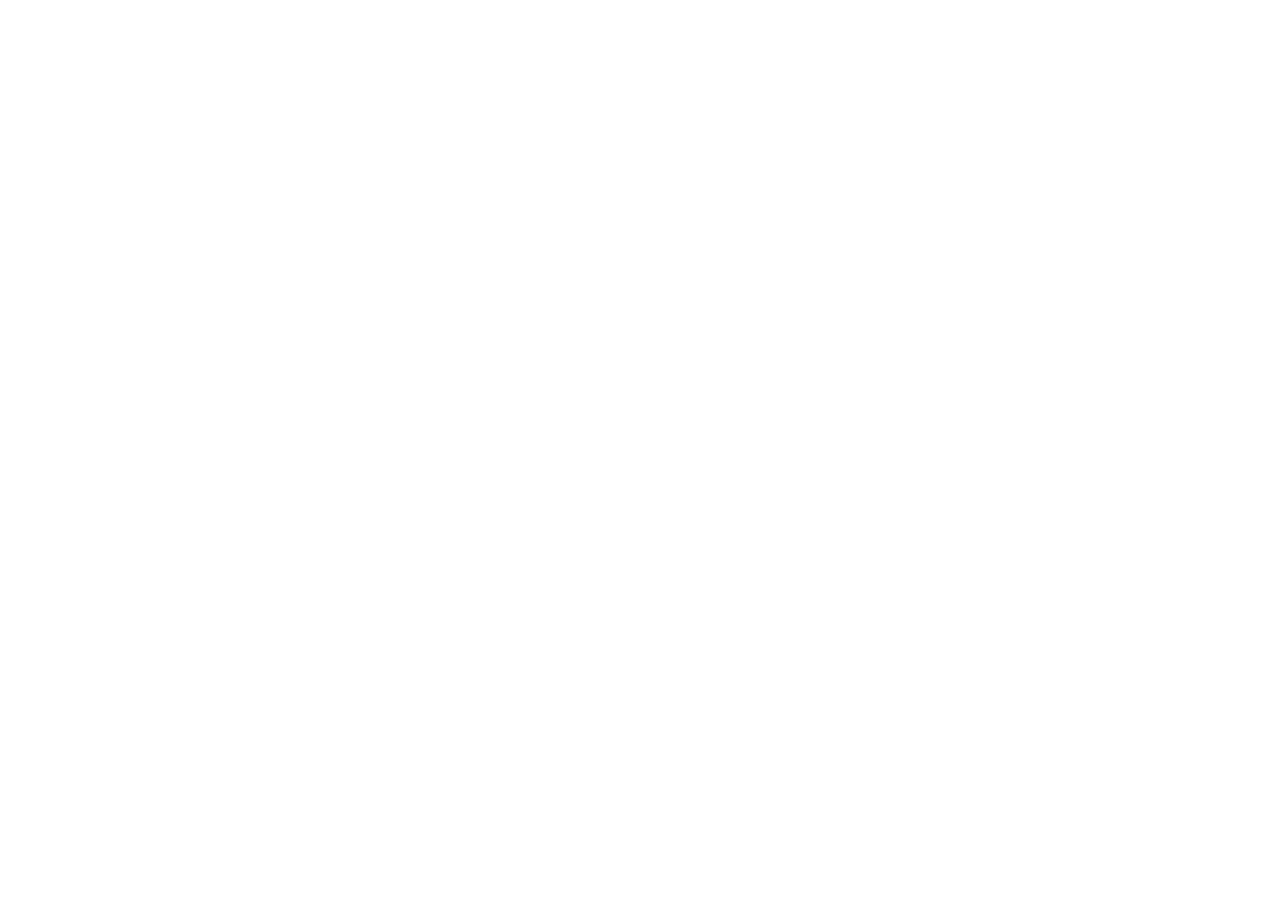
==== index.html @ 7d0c04c6 "set up html css js and bootstrap connection" ====
<!DOCTYPE html>
<html lang="en">
<head>
    <meta charset="UTF-8">
    <meta name="viewport" content="width=device-width, initial-scale=1.0">
    <title>Campus Life Super App</title>

    <!-- Bootstrap-->
    <link href="https://cdn.jsdelivr.net/npm/bootstrap@5.3.3/dist/css/bootstrap.min.css" rel="stylesheet">

    <!-- Added link to external stylesheet -->
    <link rel="stylesheet" href="css/style.css">
</head>
<body>
    <!--- content will go here --->

    <!-- Bootstrap JS -->
    <script src="https://cdn.jsdelivr.net/npm/bootstrap@5.3.3/dist/js/bootstrap.bundle.min.js"></script>

    <!-- connects javascript file -->
    <script src="js/script.js"></script>
</body>
</html>
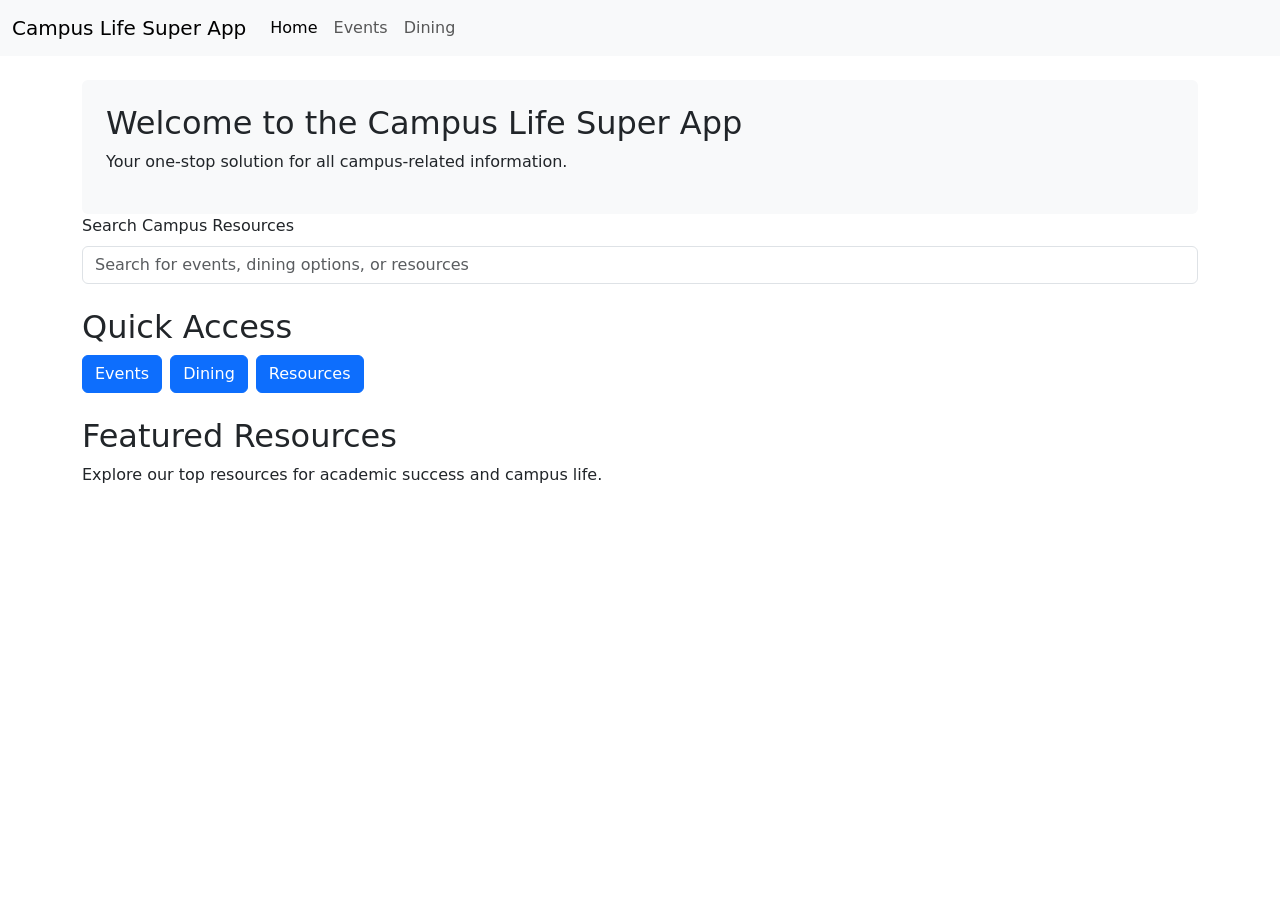
==== commit 2aa44200: "added content to all pages based on wireframe features" ====
--- a/index.html
+++ b/index.html
@@ -12,7 +12,70 @@
     <link rel="stylesheet" href="css/style.css">
 </head>
 <body>
-    <!--- content will go here --->
+    <!--- NAVBAR --->
+    <nav class="navbar navbar-expand-lg bg-light">
+        <div class="container-fluid">
+
+            <!-- Logo / App name -->
+            <a class="navbar-brand" href="index.html">Campus Life Super App</a>
+
+            <!-- Mobile toggle button -->
+            <button class="navbar-toggler" type="button" data-bs-toggle="collapse" data-bs-target="#navbarNav">
+                <span class="navbar-toggler-icon"></span>
+            </button>
+
+            <!-- Navigation Links -->
+            <div class="collapse navbar-collapse" id="navbarNav">
+                <ul class="navbar-nav">
+
+                    <li class="nav-item">
+                        <a class="nav-link active" href="index.html">Home</a>
+                    </li>
+
+                    <li class="nav-item">
+                        <a class="nav-link" href="events.html">Events</a>
+                    </li>
+
+                    <li class="nav-item">
+                        <a class="nav-link" href="dining.html">Dining</a>
+                    </li>
+                </ul>
+            </div>
+        </div>
+    </nav>
+
+
+    <!-- Home page content -->
+    <div class="container mt-4">
+        
+        <!-- Welcome section -->
+         <div class="p-4 bg-light rounded">
+            <h2>Welcome to the Campus Life Super App</h2>
+            <p>Your one-stop solution for all campus-related information.</p>
+        </div>
+
+    <!-- Search section -->
+     <div class="mb-4">
+         <label for="searchBar" class="form-label">Search Campus Resources</label>
+         <input type="text" class="form-control" id="searchBar" placeholder="Search for events, dining options, or resources">
+     </div>
+
+    <!-- Quick access section -->
+    <div class="mb-4">
+        <h2>Quick Access</h2>
+        <div class="d-flex gap-2 flex-wrap">
+            <button class="btn btn-primary">Events</button>
+            <button class="btn btn-primary">Dining</button>
+            <button class="btn btn-primary">Resources</button>
+        </div>
+    </div>
+
+    <!-- Featured section -->
+    <div class="mb-4">
+        <h2>Featured Resources</h2>
+        <p>Explore our top resources for academic success and campus life.</p>
+    </div>
+    </div>
 
     <!-- Bootstrap JS -->
     <script src="https://cdn.jsdelivr.net/npm/bootstrap@5.3.3/dist/js/bootstrap.bundle.min.js"></script>
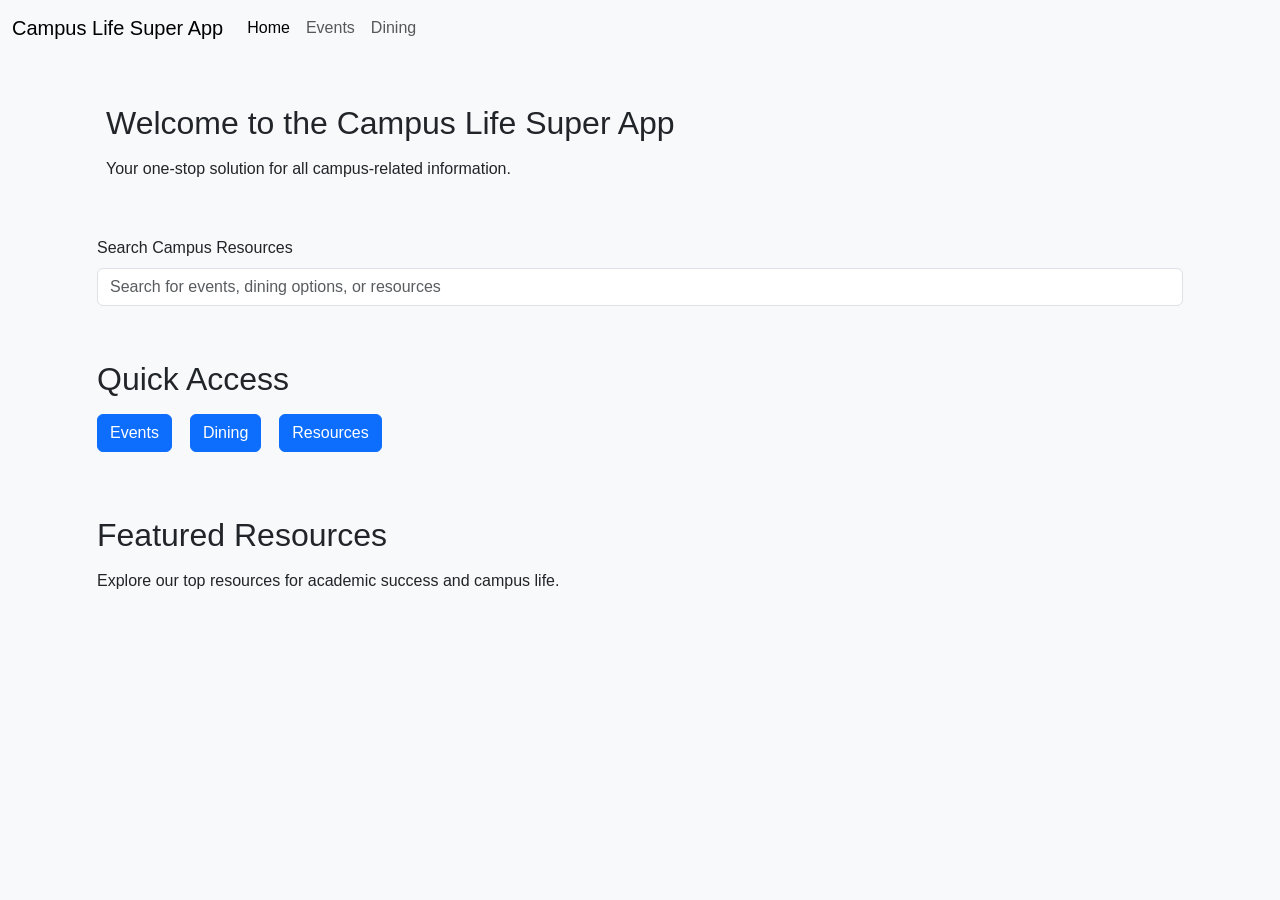
==== commit 5788a89d: "added custom css styling javascript interactivity and api placeholder setup" ====
--- a/index.html
+++ b/index.html
@@ -64,9 +64,9 @@
     <div class="mb-4">
         <h2>Quick Access</h2>
         <div class="d-flex gap-2 flex-wrap">
-            <button class="btn btn-primary">Events</button>
-            <button class="btn btn-primary">Dining</button>
-            <button class="btn btn-primary">Resources</button>
+            <button id="eventsBtn" class="btn btn-primary">Events</button>
+            <button id="diningBtn" class="btn btn-primary">Dining</button>
+            <button id="resourcesBtn" class="btn btn-primary">Resources</button>
         </div>
     </div>
 
--- a/css/style.css
+++ b/css/style.css
@@ -0,0 +1,42 @@
+/* basic page styling */
+body {
+    background-color: #f8f9fa;
+    font-family: Arial, sans-serif;
+}
+
+/* navbar styling */
+.navbar {
+    margin-bottom: 20px;
+}
+
+/* section/card spacing */
+.container h1,
+.container h2,
+.container h3 {
+    margin-bottom: 15px;
+}
+
+/* quick access button styling */
+.btn {
+    margin-right: 10px;
+    margin-bottom: 10px;
+}
+
+/* card styling */
+.card {
+    box-shadow: 0 2px 6px rgba(0, 0, 0, 0.1);
+    border: none;
+}
+
+/* card hover effect */
+.card:hover {
+    transform: translateY(-5px);
+    box-shadow: 0 4px 12px rgba(0, 0, 0, 0.2);
+}                                           
+
+/* featured and welcome section */
+.bg-light.rounded,
+.mb-4{
+    padding: 15px;
+    border-radius: 8px;
+}
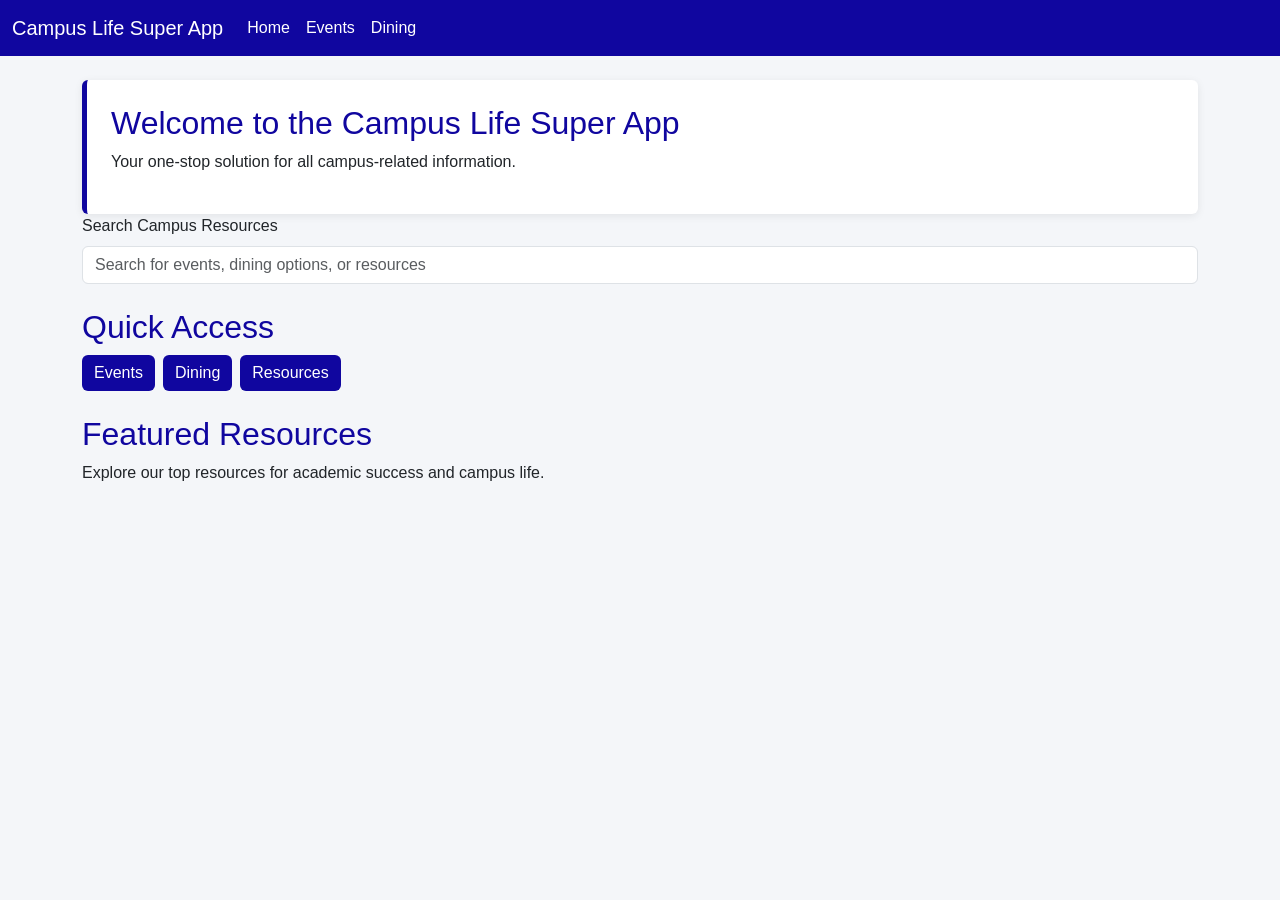
==== commit 4c232495: "final mvp updates and updated css styling" ====
--- a/index.html
+++ b/index.html
@@ -13,7 +13,7 @@
 </head>
 <body>
     <!--- NAVBAR --->
-    <nav class="navbar navbar-expand-lg bg-light">
+    <nav class="navbar navbar-expand-lg navbar-dark" style="background-color: #10069f;">
         <div class="container-fluid">
 
             <!-- Logo / App name -->
--- a/css/style.css
+++ b/css/style.css
@@ -1,42 +1,65 @@
 /* basic page styling */
 body {
-    background-color: #f8f9fa;
+    background-color: #f4f6f9;
     font-family: Arial, sans-serif;
 }
 
 /* navbar styling */
 .navbar {
+    background-color: #10069f !important;
     margin-bottom: 20px;
 }
 
-/* section/card spacing */
+.navbar-brand,
+ .nav-link {
+    color: white !important;        
+ }
+
+ .nav-link:hover {
+    color: #d1d1d1 !important;        
+ }
+
+/* Headings */
 .container h1,
 .container h2,
 .container h3 {
-    margin-bottom: 15px;
+    color: #10069f;
 }
 
-/* quick access button styling */
-.btn {
-    margin-right: 10px;
-    margin-bottom: 10px;
+/* Buttons */
+.btn-primary {
+    background-color: #10069f;
+    border: gold;
+}
+
+.btn-primary:hover {
+    background-color: #0c047a;
 }
 
 /* card styling */
 .card {
-    box-shadow: 0 2px 6px rgba(0, 0, 0, 0.1);
+    border-radius: 10px;
+    box-shadow: 0 2px 8px rgba(0, 0, 0, 0.1);
     border: none;
+    transition: transform 0.2s, box-shadow 0.2s ease;
 }
 
 /* card hover effect */
 .card:hover {
     transform: translateY(-5px);
-    box-shadow: 0 4px 12px rgba(0, 0, 0, 0.2);
+    box-shadow: 0 4px 14px rgba(0, 0, 0, 0.2);
 }                                           
 
 /* featured and welcome section */
-.bg-light.rounded,
-.mb-4{
-    padding: 15px;
+.container {
+    margin-top: 20px;
+}
+
+.bg-light {
+    background-color: #ffffff !important;
+    border-left: 5px solid #10069f;
+    padding: 20px;
     border-radius: 8px;
+    box-shadow: 0 2px 8px rgba(0, 0, 0, 0.08);
 }
+
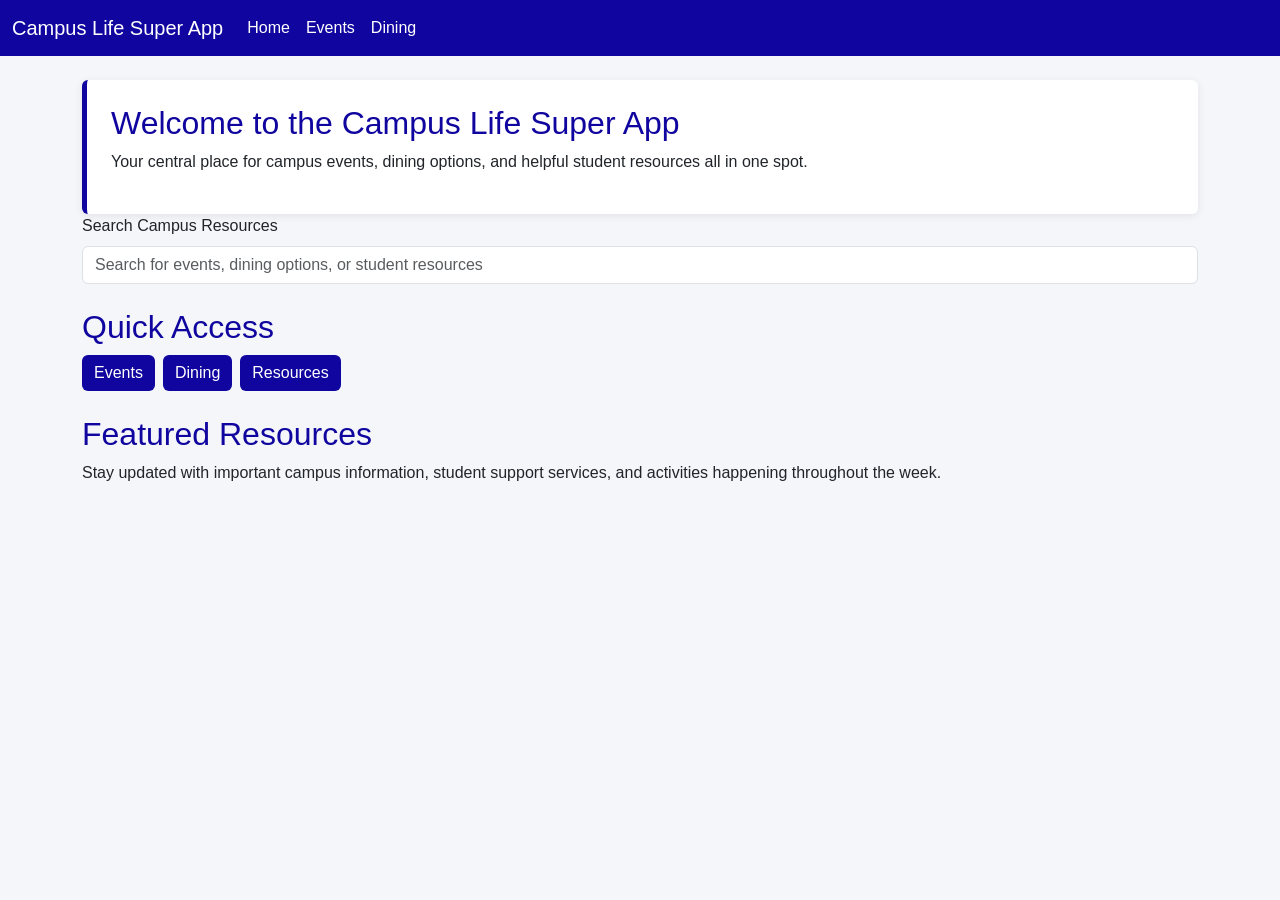
==== commit 08d385ed: "updated page texts for index, events, and dining pages" ====
--- a/index.html
+++ b/index.html
@@ -51,13 +51,13 @@
         <!-- Welcome section -->
          <div class="p-4 bg-light rounded">
             <h2>Welcome to the Campus Life Super App</h2>
-            <p>Your one-stop solution for all campus-related information.</p>
+            <p>Your central place for campus events, dining options, and helpful student resources all in one spot.</p>
         </div>
 
     <!-- Search section -->
      <div class="mb-4">
          <label for="searchBar" class="form-label">Search Campus Resources</label>
-         <input type="text" class="form-control" id="searchBar" placeholder="Search for events, dining options, or resources">
+         <input type="text" class="form-control" id="searchBar" placeholder="Search for events, dining options, or student resources">
      </div>
 
     <!-- Quick access section -->
@@ -73,7 +73,7 @@
     <!-- Featured section -->
     <div class="mb-4">
         <h2>Featured Resources</h2>
-        <p>Explore our top resources for academic success and campus life.</p>
+        <p>Stay updated with important campus information, student support services, and activities happening throughout the week.</p>
     </div>
     </div>
 
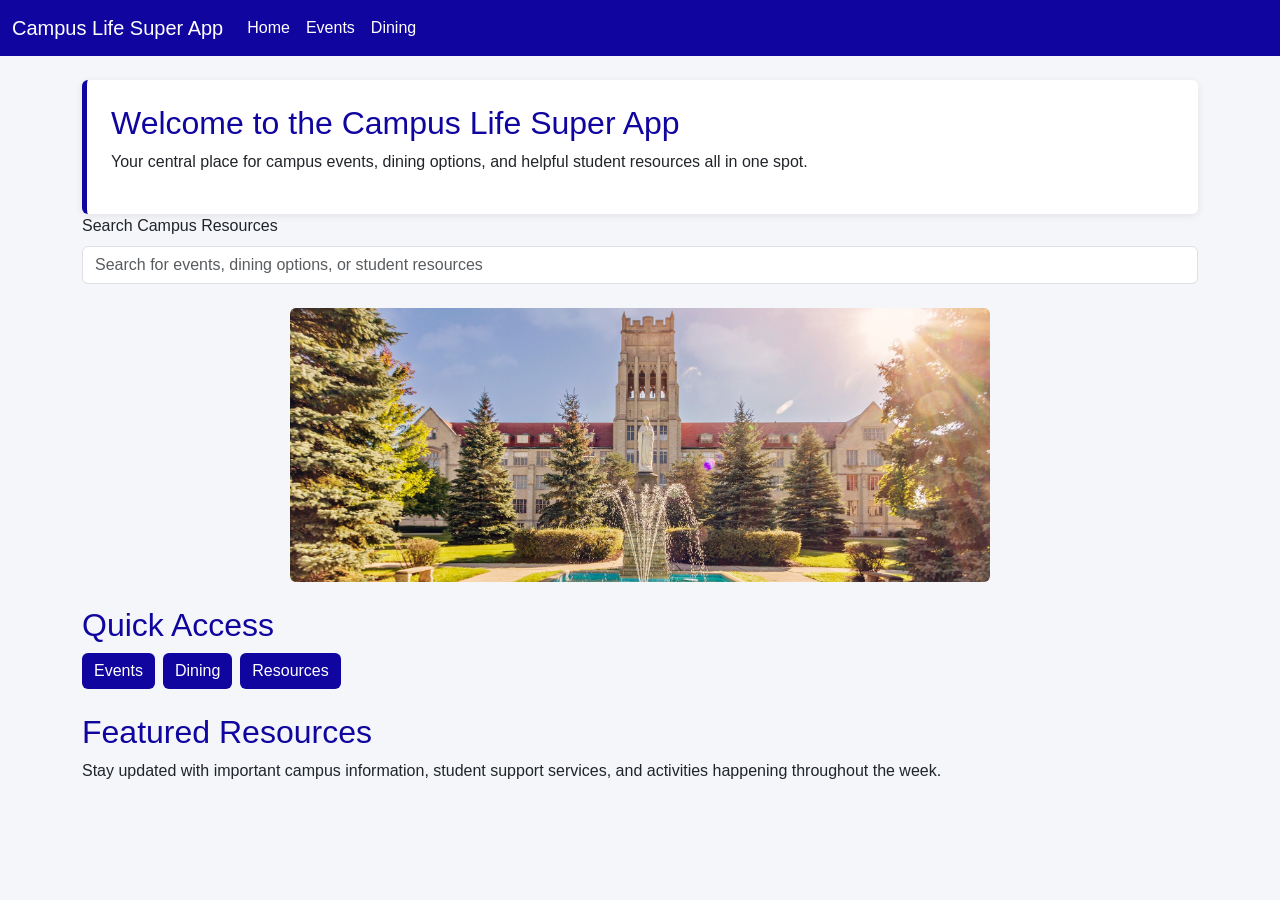
==== commit 31a0b735: "added image to homepage" ====
--- a/index.html
+++ b/index.html
@@ -59,6 +59,11 @@
          <label for="searchBar" class="form-label">Search Campus Resources</label>
          <input type="text" class="form-control" id="searchBar" placeholder="Search for events, dining options, or student resources">
      </div>
+    
+    <!-- Image -->
+    <div class="text-center mb-4">
+        <img src="images/campus.jpg" alt="Campus view" class="img-fluid rounded" style="max-width: 700px;">
+    </div>
 
     <!-- Quick access section -->
     <div class="mb-4">
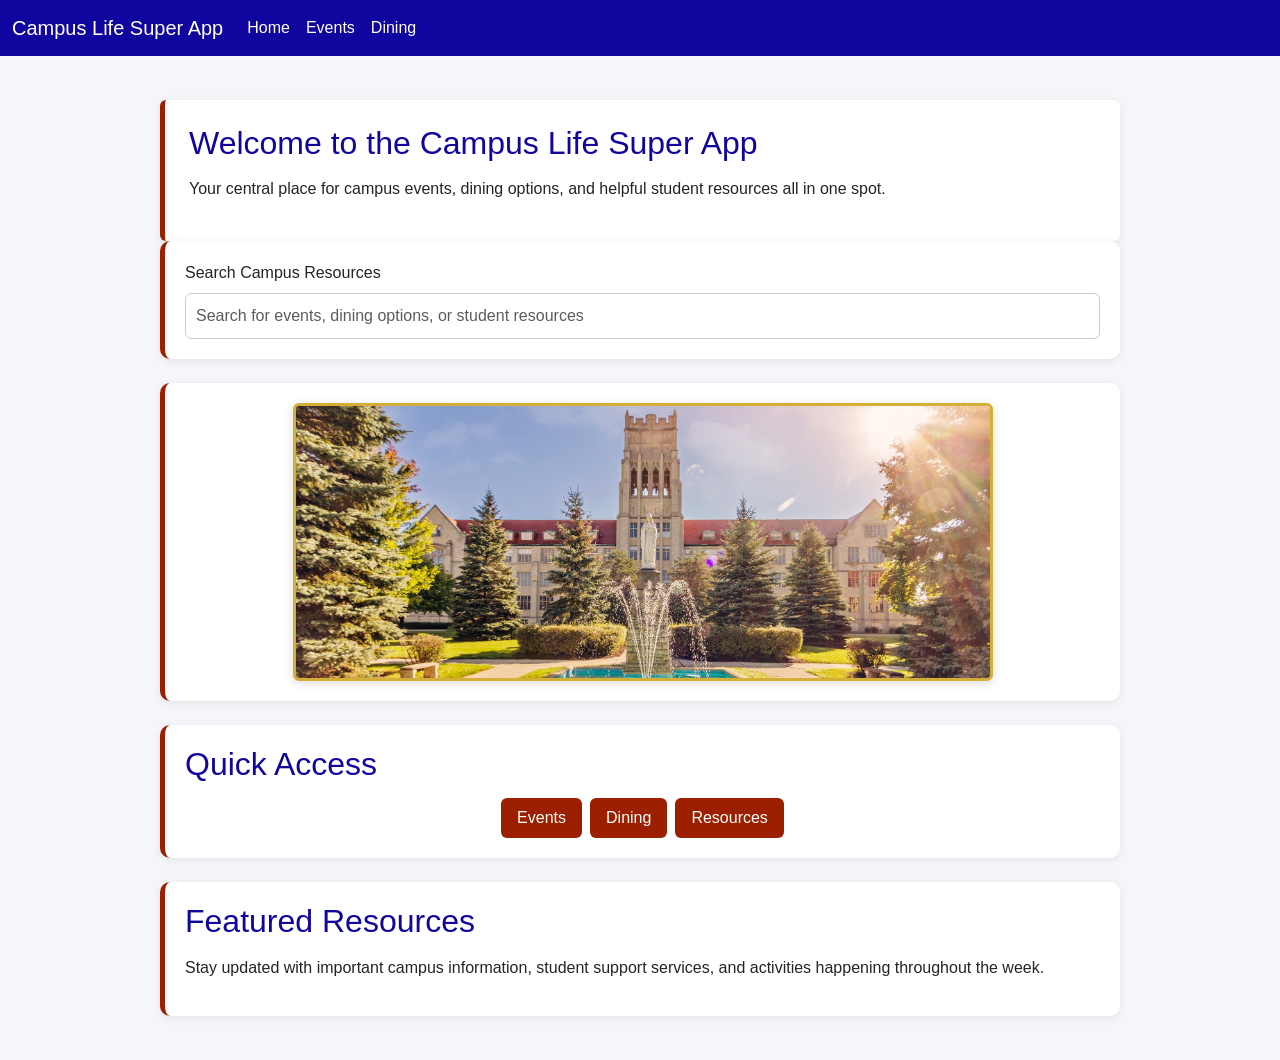
==== commit 9293c491: "added main tag to all pages for accessibility" ====
--- a/index.html
+++ b/index.html
@@ -46,7 +46,7 @@
 
 
     <!-- Home page content -->
-    <div class="container mt-4">
+    <main class="container mt-4">
         
         <!-- Welcome section -->
          <div class="p-4 bg-light rounded">
@@ -80,7 +80,7 @@
         <h2>Featured Resources</h2>
         <p>Stay updated with important campus information, student support services, and activities happening throughout the week.</p>
     </div>
-    </div>
+    </main>
 
     <!-- Bootstrap JS -->
     <script src="https://cdn.jsdelivr.net/npm/bootstrap@5.3.3/dist/js/bootstrap.bundle.min.js"></script>
--- a/css/style.css
+++ b/css/style.css
@@ -2,6 +2,8 @@
 body {
     background-color: #f4f6f9;
     font-family: Arial, sans-serif;
+    margin: 0;
+    padding: 0;
 }
 
 /* navbar styling */
@@ -11,37 +13,58 @@
 }
 
 .navbar-brand,
- .nav-link {
-    color: white !important;        
+.nav-link {
+    color: white !important; 
+    font-weight: 500;       
  }
 
  .nav-link:hover {
-    color: #d1d1d1 !important;        
+    color: #d4af37 !important;        
  }
 
+/* Main Content */
+.container {
+    max-width: 1000px;
+    margin: 0 auto;
+    padding: 20px;
+}
+
 /* Headings */
-.container h1,
-.container h2,
-.container h3 {
+h1, h2, h3 {
     color: #10069f;
+    margin-bottom: 15px;
+}
+
+/* Sections */
+.bg-light,
+.mb-4 {
+    background-color: #ffffff !important;
+    border-left: 5px solid #9c1f00;
+    padding: 20px;
+    border-radius: 10px;
+    box-shadow: 0 2px 8px rgba(0, 0, 0, 0.08);
 }
 
 /* Buttons */
 .btn-primary {
-    background-color: #10069f;
-    border: gold;
+    background-color: #9c1f00;
+    color: white;
+    border: none;
+    border-radius: 6px;
+    padding: 8px 16px;
 }
 
 .btn-primary:hover {
-    background-color: #0c047a;
+    background-color: #7a1800;
 }
 
 /* card styling */
 .card {
     border-radius: 10px;
+    border-top: 4px solid #d4af37;
     box-shadow: 0 2px 8px rgba(0, 0, 0, 0.1);
     border: none;
-    transition: transform 0.2s, box-shadow 0.2s ease;
+    transition: transform 0.2s ease, box-shadow 0.2s ease;
 }
 
 /* card hover effect */
@@ -50,16 +73,51 @@
     box-shadow: 0 4px 14px rgba(0, 0, 0, 0.2);
 }                                           
 
-/* featured and welcome section */
-.container {
-    margin-top: 20px;
+/* Image styling */
+.text-center img {
+    display: block;
+    margin: 0 auto;
+    max-width: 700px;
+    width: 100%;
+    border-radius: 10px;
+    border: 3px solid #d4af37;
+    box-shadow: 0 2px 10px rgba(0, 0, 0, 0.15);
 }
 
-.bg-light {
-    background-color: #ffffff !important;
-    border-left: 5px solid #10069f;
-    padding: 20px;
-    border-radius: 8px;
-    box-shadow: 0 2px 8px rgba(0, 0, 0, 0.08);
+/* Quick Access Button */
+.d-flex {
+    justify-content: center;
 }
 
+/* Form Input */
+.form-control {
+    border-radius: 6px;
+    padding: 10px;
+    border: 1px solid #ccc;
+}
+
+.form-control:focus {
+    border-color: #10069f;
+    box-shadow: 0 0 5px rgba(16, 6, 159, 0.3);
+}
+
+/* Mobile responsiveness */
+@media (max-width: 768px) {
+    .container {
+        padding: 15px;
+    }
+
+    .d-flex {
+        flex-direction: column;
+        align-items: center;
+    }
+
+    .btn {
+        width: 100%;
+        max-width: 300px;
+    }
+
+    .text-center img {
+        max-width: 100%;
+    }
+}
